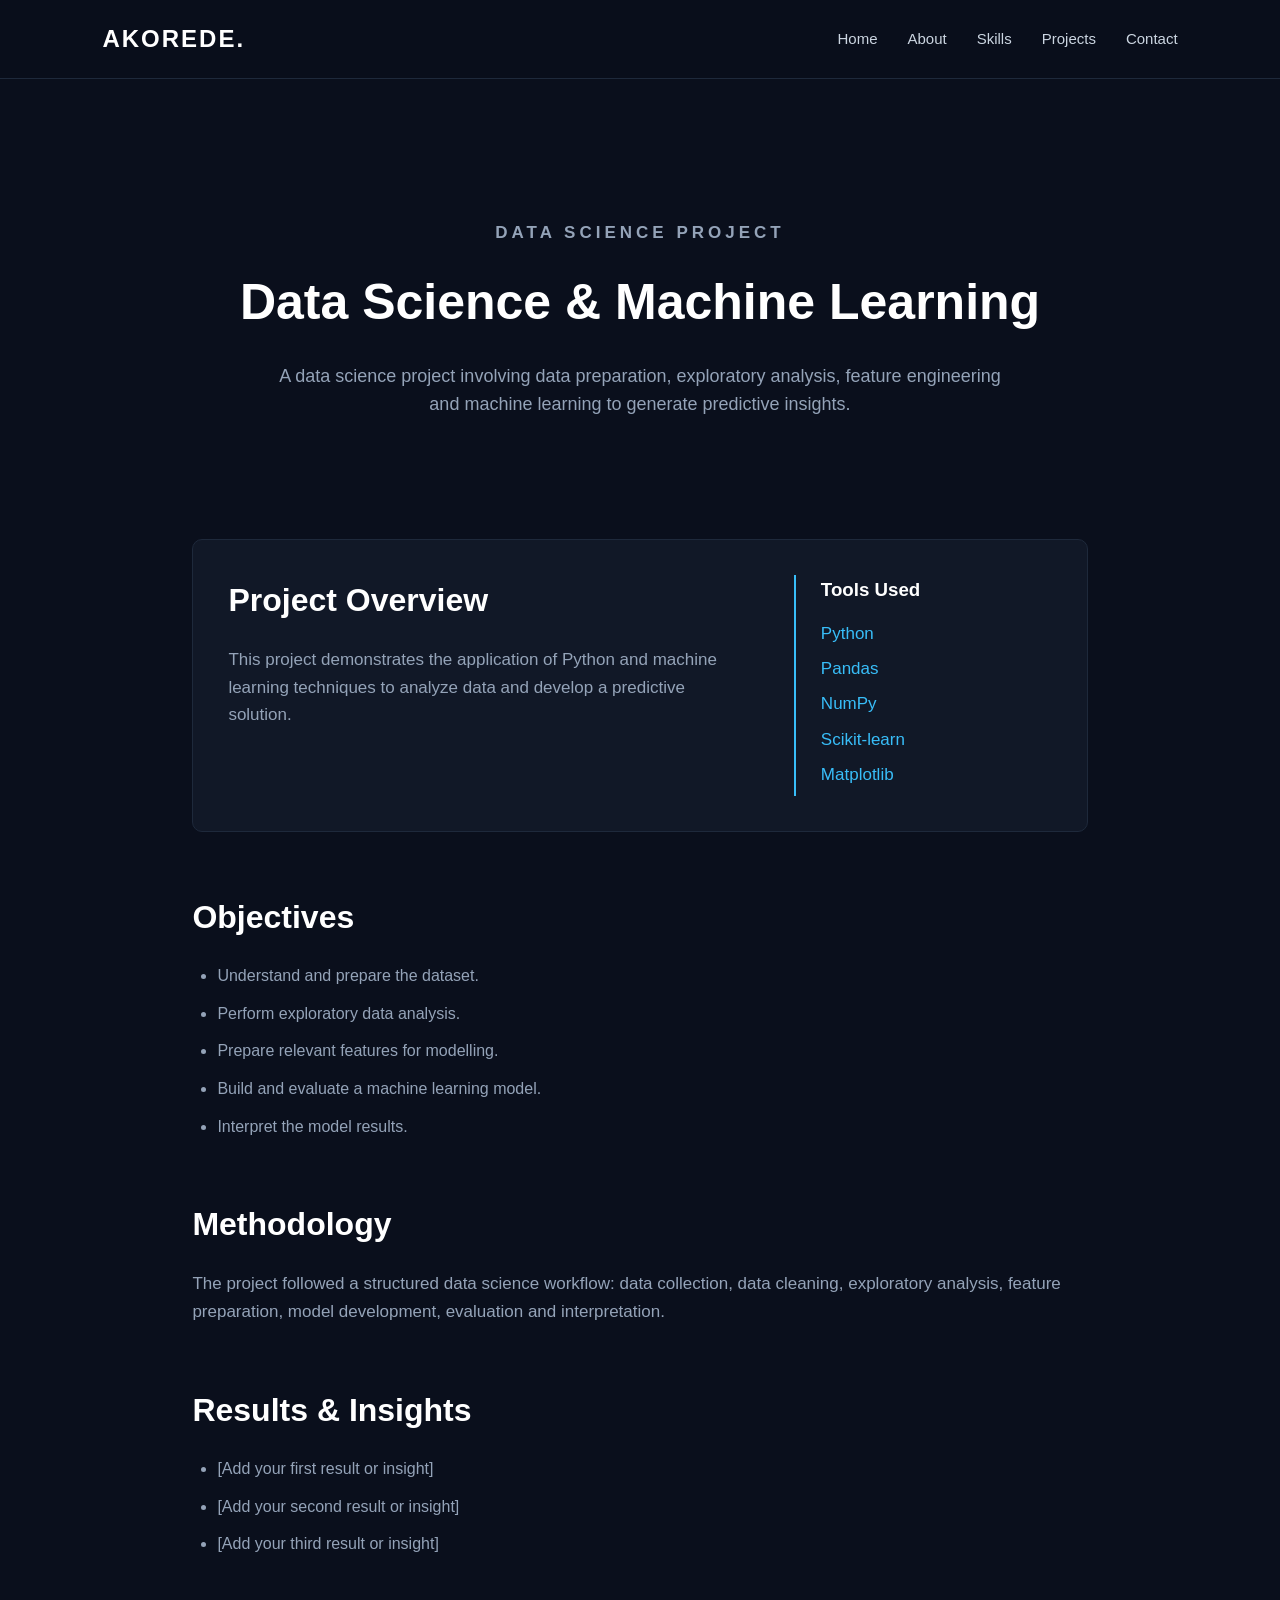
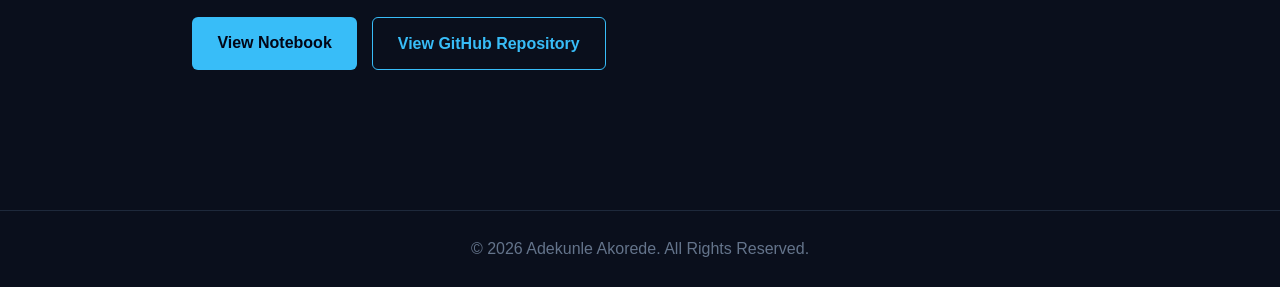
==== projects/data-science-project.html @ b8d7f151 "Create data-science-project.html" ====
<!DOCTYPE html>
<html lang="en">

<head>
    <meta charset="UTF-8">
    <meta name="viewport" content="width=device-width, initial-scale=1.0">

    <title>Data Science Project | Adekunle Akorede</title>

    <link rel="stylesheet" href="../style.css">
</head>

<body>

    <nav>
        <div class="logo">AKOREDE.</div>

        <ul>
            <li><a href="../index.html">Home</a></li>
            <li><a href="../index.html#about">About</a></li>
            <li><a href="../index.html#skills">Skills</a></li>
            <li><a href="../index.html#projects">Projects</a></li>
            <li><a href="../index.html#contact">Contact</a></li>
        </ul>
    </nav>


    <main class="project-page">

        <section class="project-header">

            <p class="intro">DATA SCIENCE PROJECT</p>

            <h1>Data Science & Machine Learning</h1>

            <p>
                A data science project involving data preparation,
                exploratory analysis, feature engineering and
                machine learning to generate predictive insights.
            </p>

        </section>


        <section class="project-details">

            <div>

                <h2>Project Overview</h2>

                <p>
                    This project demonstrates the application of
                    Python and machine learning techniques to analyze
                    data and develop a predictive solution.
                </p>

            </div>


            <div class="project-info">

                <h3>Tools Used</h3>

                <p>Python</p>
                <p>Pandas</p>
                <p>NumPy</p>
                <p>Scikit-learn</p>
                <p>Matplotlib</p>

            </div>

        </section>


        <section>

            <h2>Objectives</h2>

            <ul class="project-list">

                <li>Understand and prepare the dataset.</li>

                <li>Perform exploratory data analysis.</li>

                <li>Prepare relevant features for modelling.</li>

                <li>Build and evaluate a machine learning model.</li>

                <li>Interpret the model results.</li>

            </ul>

        </section>


        <section>

            <h2>Methodology</h2>

            <p>
                The project followed a structured data science workflow:
                data collection, data cleaning, exploratory analysis,
                feature preparation, model development, evaluation
                and interpretation.
            </p>

        </section>


        <section>

            <h2>Results & Insights</h2>

            <ul class="project-list">

                <li>[Add your first result or insight]</li>

                <li>[Add your second result or insight]</li>

                <li>[Add your third result or insight]</li>

            </ul>

        </section>


        <section class="project-links">

            <a href="#" class="btn primary-btn">
                View Notebook
            </a>

            <a href="#" class="btn secondary-btn">
                View GitHub Repository
            </a>

        </section>

    </main>


    <footer>

        <p>
            © 2026 Adekunle Akorede. All Rights Reserved.
        </p>

    </footer>

</body>

</html>
---- style.css ----
* {
    margin: 0;
    padding: 0;
    box-sizing: border-box;
}

html {
    scroll-behavior: smooth;
}

body {
    font-family: Arial, Helvetica, sans-serif;
    background: #0a0f1c;
    color: #ffffff;
    line-height: 1.6;
}

/* NAVIGATION */

nav {
    width: 100%;
    padding: 20px 8%;
    display: flex;
    justify-content: space-between;
    align-items: center;
    position: sticky;
    top: 0;
    z-index: 1000;
    background: rgba(10, 15, 28, 0.95);
    border-bottom: 1px solid #1e293b;
}

.logo {
    font-size: 24px;
    font-weight: bold;
    letter-spacing: 2px;
}

nav ul {
    display: flex;
    list-style: none;
    gap: 30px;
}

nav ul li a {
    color: #cbd5e1;
    text-decoration: none;
    font-size: 15px;
    transition: 0.3s;
}

nav ul li a:hover {
    color: #38bdf8;
}


/* HERO */

.hero {
    min-height: 90vh;
    display: flex;
    align-items: center;
    justify-content: center;
    flex-direction: row;
    padding: 80px 8%;
    background: linear-gradient(
        135deg,
        #0a0f1c,
        #111827,
        #0f172a
    );
}

.hero-image {
    margin-right: 55px;
    flex-shrink: 0;
}

.hero-image img {
    width: 210px;
    height: 210px;
    object-fit: cover;
    border-radius: 20px;
    border: 2px solid #38bdf8;
    display: block;
}

.hero-content {
    max-width: 850px;
}

.intro {
    color: #38bdf8;
    font-weight: bold;
    letter-spacing: 4px;
    margin-bottom: 15px;
}

.hero h1 {
    font-size: 70px;
    line-height: 1;
    margin-bottom: 25px;
}

.hero h2 {
    font-size: 28px;
    color: #cbd5e1;
    margin-bottom: 25px;
}

.hero h2 span {
    color: #38bdf8;
}

.hero-description {
    max-width: 650px;
    font-size: 19px;
    color: #94a3b8;
    margin-bottom: 35px;
}


/* BUTTONS */

.hero-buttons {
    display: flex;
    gap: 15px;
}

.btn {
    padding: 13px 25px;
    text-decoration: none;
    border-radius: 6px;
    font-weight: bold;
    transition: 0.3s;
}

.primary-btn {
    background: #38bdf8;
    color: #020617;
}

.primary-btn:hover {
    background: #7dd3fc;
}

.secondary-btn {
    border: 1px solid #38bdf8;
    color: #38bdf8;
}

.secondary-btn:hover {
    background: #38bdf8;
    color: #020617;
}


/* SECTIONS */

.section {
    padding: 100px 8%;
    max-width: 1200px;
    margin: auto;
}

.section-title {
    margin-bottom: 50px;
}

.section-title p {
    color: #38bdf8;
    font-size: 13px;
    font-weight: bold;
    letter-spacing: 3px;
}

.section-title h2 {
    font-size: 42px;
    margin-top: 8px;
}


/* ABOUT */

.about-content {
    display: grid;
    grid-template-columns: 2fr 1fr;
    gap: 50px;
}

.about-text p {
    color: #94a3b8;
    font-size: 18px;
    margin-bottom: 20px;
}

.about-card {
    background: #111827;
    padding: 30px;
    border-radius: 10px;
    border: 1px solid #1e293b;
}

.about-card h3 {
    margin-bottom: 20px;
}

.about-card ul {
    list-style: none;
}

.about-card li {
    color: #94a3b8;
    margin-bottom: 12px;
}


/* SKILLS */

.skills-section {
    max-width: 100%;
    background: #0f172a;
}

.skills-section .section-title,
.skills-grid {
    max-width: 1040px;
    margin-left: auto;
    margin-right: auto;
}

.skills-grid {
    display: grid;
    grid-template-columns: repeat(3, 1fr);
    gap: 20px;
}

.skill-card {
    background: #111827;
    padding: 30px;
    border-radius: 10px;
    border: 1px solid #1e293b;
    transition: 0.3s;
}

.skill-card:hover {
    transform: translateY(-5px);
    border-color: #38bdf8;
}

.skill-card h3 {
    margin-bottom: 10px;
    color: #38bdf8;
}

.skill-card p {
    color: #94a3b8;
}


/* PROJECTS */

.projects-grid {
    display: grid;
    grid-template-columns: repeat(3, 1fr);
    gap: 25px;
}

.project-card {
    background: #111827;
    border: 1px solid #1e293b;
    border-radius: 10px;
    overflow: hidden;
    transition: 0.3s;
}

.project-card:hover {
    transform: translateY(-7px);
    border-color: #38bdf8;
}

.project-image {
    height: 180px;
    background: #1e293b;
    display: flex;
    justify-content: center;
    align-items: center;
}

.project-image span {
    color: #38bdf8;
    font-weight: bold;
    letter-spacing: 2px;
}

.project-content {
    padding: 25px;
}

.project-content h3 {
    margin-bottom: 12px;
}

.project-content p {
    color: #94a3b8;
    margin-bottom: 15px;
}

.project-tools {
    font-size: 13px;
    color: #38bdf8;
    margin-bottom: 20px;
}

.project-link {
    color: #ffffff;
    text-decoration: none;
    font-weight: bold;
}


/* EXPERIENCE */

.experience-card {
    background: #111827;
    padding: 35px;
    border-left: 4px solid #38bdf8;
    border-radius: 8px;
}

.experience-card h3 {
    font-size: 24px;
    margin-bottom: 10px;
}

.experience-role {
    color: #38bdf8;
    font-weight: bold;
}

.experience-date {
    color: #64748b;
    margin: 5px 0 20px;
}

.experience-card ul {
    padding-left: 20px;
    color: #94a3b8;
}

.experience-card li {
    margin-bottom: 8px;
}


/* CONTACT */

.contact-section {
    text-align: center;
}

.contact-section > p {
    color: #94a3b8;
    font-size: 18px;
    margin-bottom: 30px;
}

.contact-links {
    display: flex;
    justify-content: center;
    gap: 15px;
}

.contact-links a {
    color: #38bdf8;
    text-decoration: none;
    border: 1px solid #38bdf8;
    padding: 10px 20px;
    border-radius: 6px;
}

.contact-links a:hover {
    background: #38bdf8;
    color: #020617;
}


/* FOOTER */

footer {
    text-align: center;
    padding: 25px;
    border-top: 1px solid #1e293b;
    color: #64748b;
}


/* MOBILE */

@media (max-width: 900px) {

    nav ul {
        gap: 15px;
    }

    .hero h1 {
        font-size: 55px;
    }

    .about-content {
        grid-template-columns: 1fr;
    }

    .skills-grid,
    .projects-grid {
        grid-template-columns: 1fr 1fr;
    }
}


@media (max-width: 600px) {

    nav {
        padding: 15px 5%;
    }

    nav ul {
        display: none;
    }

    .hero {
        padding: 70px 5%;
    }

    .hero h1 {
        font-size: 45px;
    }

    .hero h2 {
        font-size: 21px;
    }

    .hero-description {
        font-size: 16px;
    }

    .hero-image {
    margin-right: 0;
    margin-bottom: 30px;
}

.hero-image img {
    width: 160px;
    height: 160px;
}
    .hero-buttons {
        flex-direction: column;
        align-items: flex-start;
    }

    .section {
        padding: 70px 5%;
    }

    .section-title h2 {
        font-size: 34px;
    }

    .skills-grid,
    .projects-grid {
        grid-template-columns: 1fr;
    }

    .contact-links {
        flex-direction: column;
        align-items: center;
    }
}



/* PROJECT PAGE */

.project-page {
    max-width: 1100px;
    margin: auto;
    padding: 80px 8%;
}

.project-header {
    padding: 60px 0;
    text-align: center;
}

.project-header h1 {
    font-size: 50px;
    margin: 15px 0 20px;
}

.project-header > p:last-child {
    max-width: 750px;
    margin: auto;
    color: #94a3b8;
    font-size: 18px;
}

.project-page section {
    margin-bottom: 60px;
}

.project-page h2 {
    font-size: 32px;
    margin-bottom: 20px;
}

.project-page p {
    color: #94a3b8;
    font-size: 17px;
}

.project-details {
    display: grid;
    grid-template-columns: 2fr 1fr;
    gap: 50px;
    background: #111827;
    padding: 35px;
    border-radius: 10px;
    border: 1px solid #1e293b;
}

.project-info {
    border-left: 2px solid #38bdf8;
    padding-left: 25px;
}

.project-info h3 {
    margin-bottom: 15px;
}

.project-info p {
    margin-bottom: 8px;
    color: #38bdf8;
}

.project-list {
    padding-left: 25px;
    color: #94a3b8;
}

.project-list li {
    margin-bottom: 12px;
}

.dashboard-placeholder {
    min-height: 400px;
    background: #111827;
    border: 2px dashed #334155;
    border-radius: 10px;
    display: flex;
    align-items: center;
    justify-content: center;
}

.dashboard-placeholder p {
    color: #64748b;
}

.project-links {
    display: flex;
    gap: 15px;
}


/* PROJECT PAGE MOBILE */

@media (max-width: 700px) {

    .project-page {
        padding: 60px 5%;
    }

    .project-header h1 {
        font-size: 36px;
    }

    .project-details {
        grid-template-columns: 1fr;
        gap: 30px;
    }

    .project-info {
        border-left: none;
        border-top: 2px solid #38bdf8;
        padding-left: 0;
        padding-top: 20px;
    }

    .project-links {
        flex-direction: column;
        align-items: flex-start;
    }
}

.dashboard-image {
    width: 100%;
    background: #111827;
    padding: 15px;
    border-radius: 10px;
    border: 1px solid #1e293b;
}

.dashboard-image img {
    width: 100%;
    height: auto;
    display: block;
    border-radius: 6px;
}
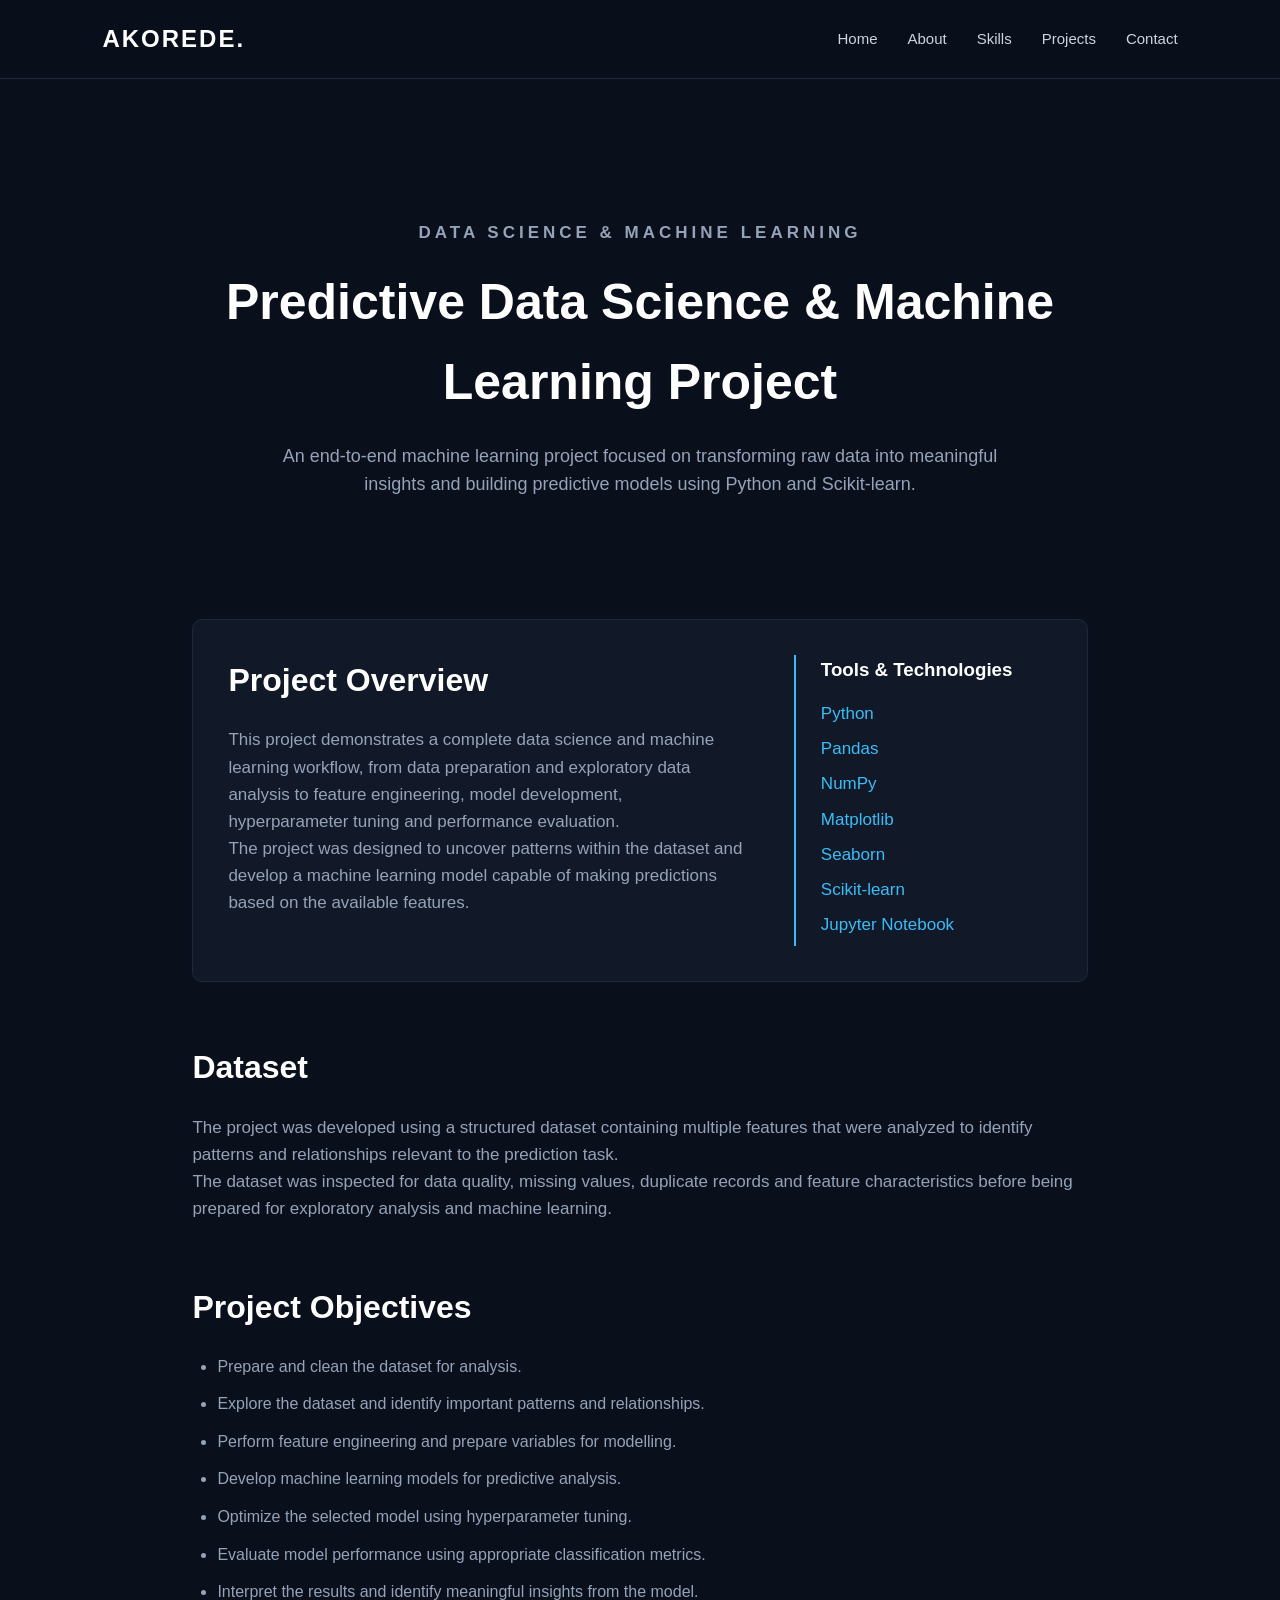
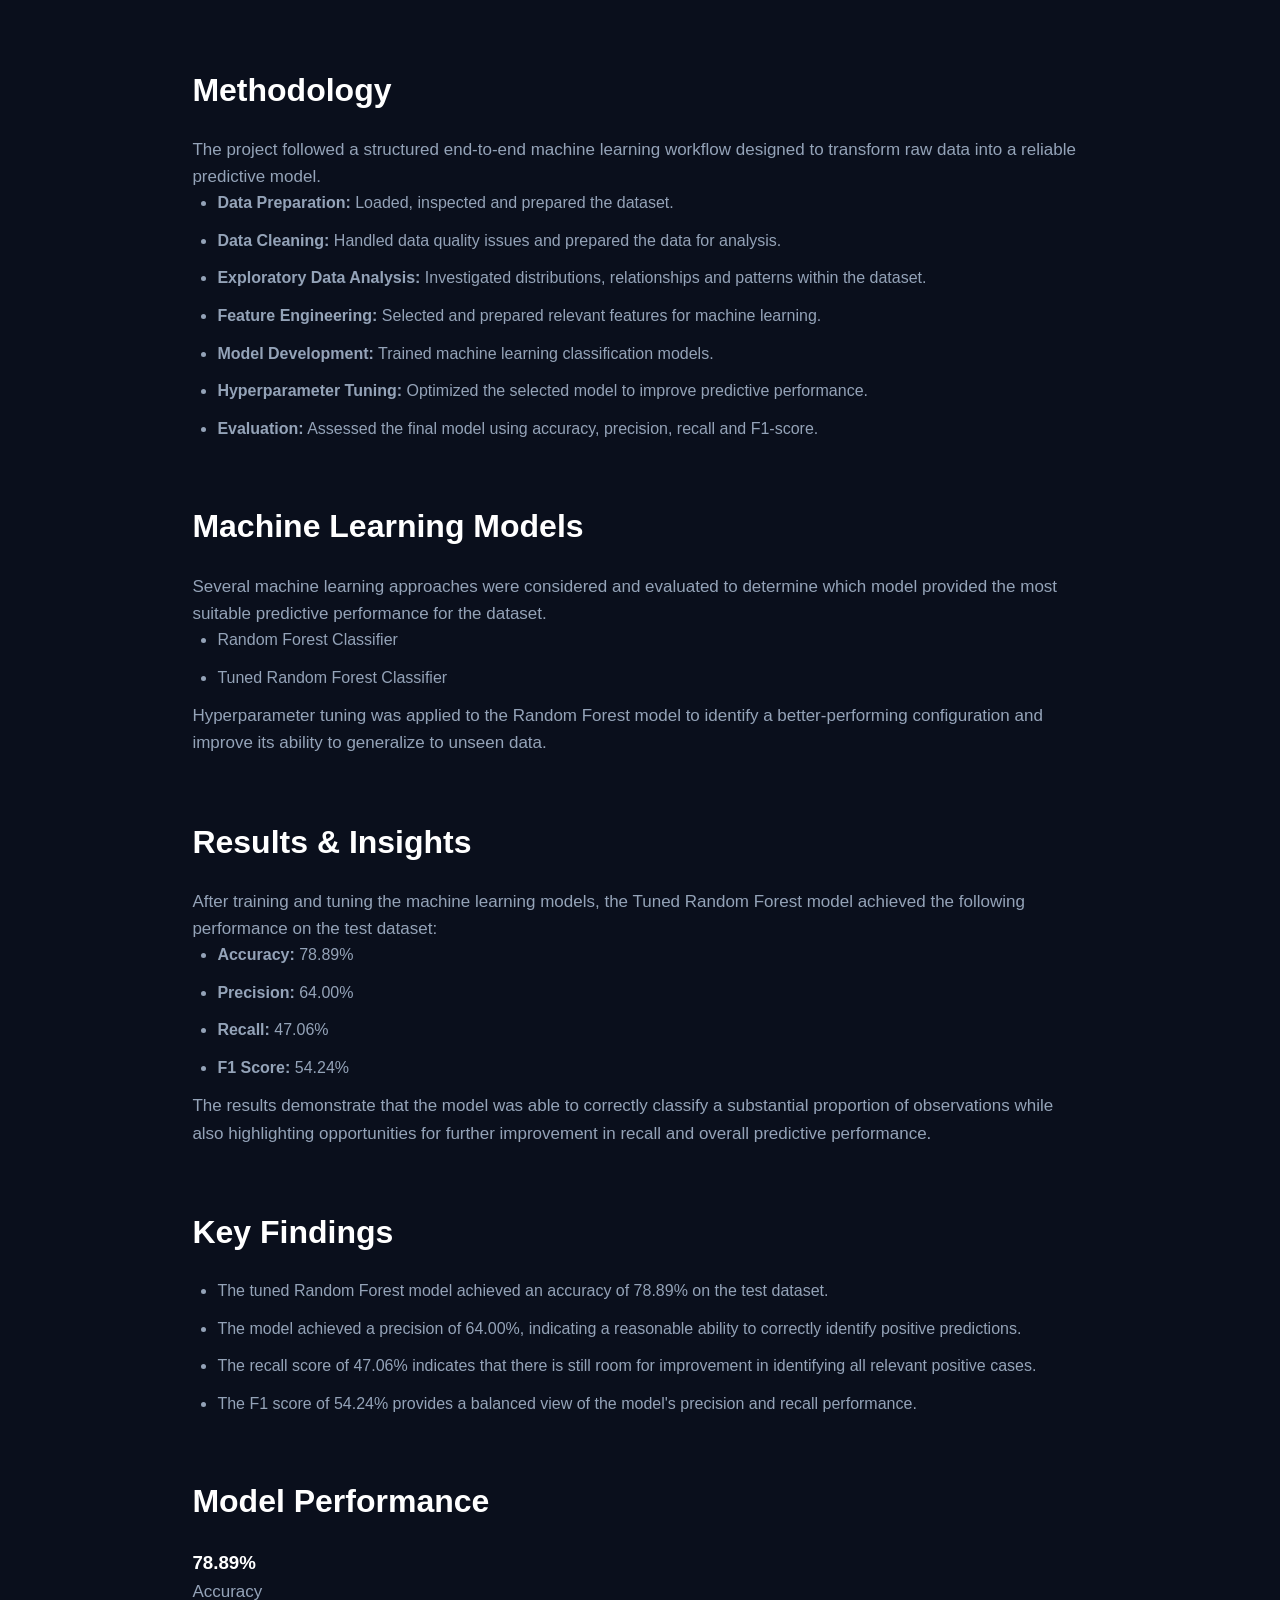
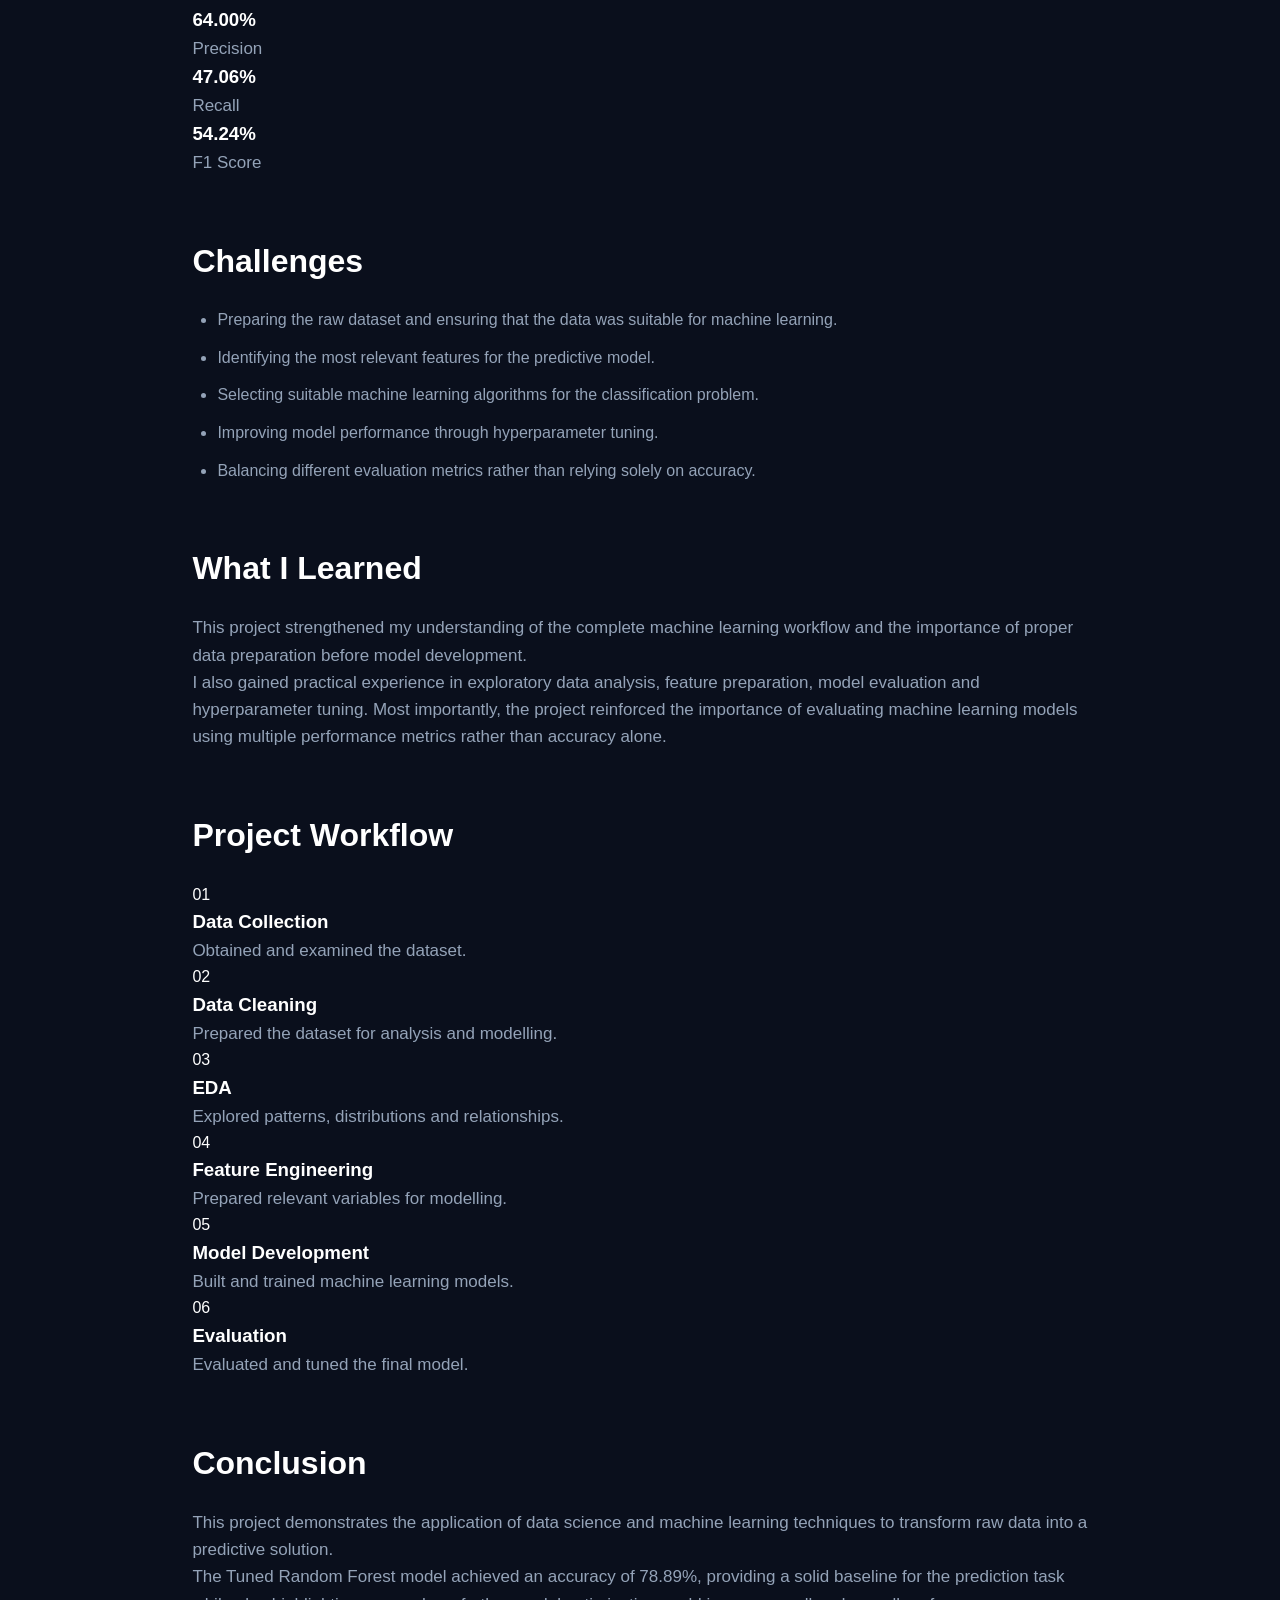
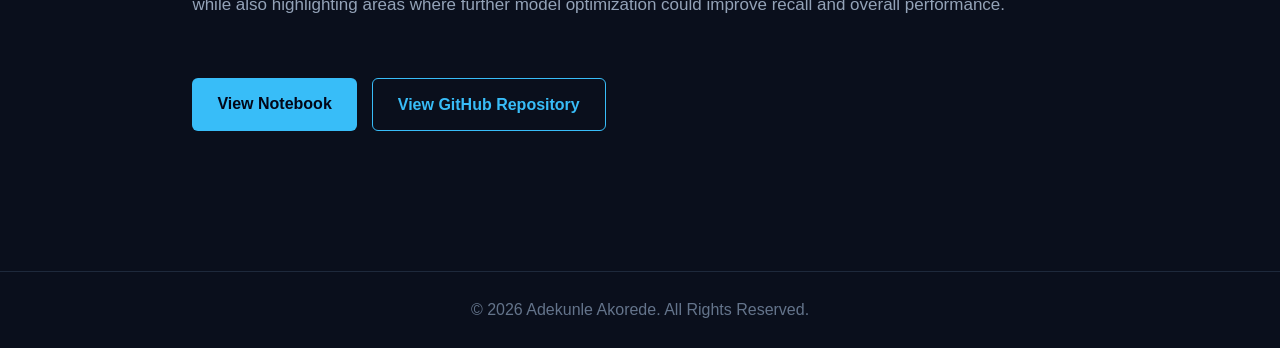
==== commit fa2a11c5: "Update data-science-project.html" ====
--- a/projects/data-science-project.html
+++ b/projects/data-science-project.html
@@ -5,7 +5,7 @@
     <meta charset="UTF-8">
     <meta name="viewport" content="width=device-width, initial-scale=1.0">
 
-    <title>Data Science Project | Adekunle Akorede</title>
+    <title>Data Science & Machine Learning | Adekunle Akorede</title>
 
     <link rel="stylesheet" href="../style.css">
 </head>
@@ -29,14 +29,14 @@
 
         <section class="project-header">
 
-            <p class="intro">DATA SCIENCE PROJECT</p>
-
-            <h1>Data Science & Machine Learning</h1>
-
-            <p>
-                A data science project involving data preparation,
-                exploratory analysis, feature engineering and
-                machine learning to generate predictive insights.
+            <p class="intro">DATA SCIENCE & MACHINE LEARNING</p>
+        
+            <h1>Predictive Data Science & Machine Learning Project</h1>
+        
+            <p>
+                An end-to-end machine learning project focused on transforming
+                raw data into meaningful insights and building predictive models
+                using Python and Scikit-learn.
             </p>
 
         </section>
@@ -45,95 +45,362 @@
         <section class="project-details">
 
             <div>
-
+        
                 <h2>Project Overview</h2>
-
+        
                 <p>
-                    This project demonstrates the application of
-                    Python and machine learning techniques to analyze
-                    data and develop a predictive solution.
+                    This project demonstrates a complete data science and machine
+                    learning workflow, from data preparation and exploratory data
+                    analysis to feature engineering, model development,
+                    hyperparameter tuning and performance evaluation.
                 </p>
-
+        
+                <p>
+                    The project was designed to uncover patterns within the dataset
+                    and develop a machine learning model capable of making
+                    predictions based on the available features.
+                </p>
+        
             </div>
-
-
+            
             <div class="project-info">
 
-                <h3>Tools Used</h3>
-
+                <h3>Tools & Technologies</h3>
+            
                 <p>Python</p>
                 <p>Pandas</p>
                 <p>NumPy</p>
+                <p>Matplotlib</p>
+                <p>Seaborn</p>
                 <p>Scikit-learn</p>
-                <p>Matplotlib</p>
-
+                <p>Jupyter Notebook</p>
+            
             </div>
 
         </section>
 
-
-        <section>
-
-            <h2>Objectives</h2>
-
+        <section>
+        
+            <h2>Dataset</h2>
+        
+            <p>
+                The project was developed using a structured dataset containing
+                multiple features that were analyzed to identify patterns and
+                relationships relevant to the prediction task.
+            </p>
+        
+            <p>
+                The dataset was inspected for data quality, missing values,
+                duplicate records and feature characteristics before being
+                prepared for exploratory analysis and machine learning.
+            </p>
+        
+        </section>
+
+        <section>
+
+            <h2>Project Objectives</h2>
+
+                <ul class="project-list">
+            
+                    <li>Prepare and clean the dataset for analysis.</li>
+            
+                    <li>Explore the dataset and identify important patterns and relationships.</li>
+            
+                    <li>Perform feature engineering and prepare variables for modelling.</li>
+            
+                    <li>Develop machine learning models for predictive analysis.</li>
+            
+                    <li>Optimize the selected model using hyperparameter tuning.</li>
+            
+                    <li>Evaluate model performance using appropriate classification metrics.</li>
+            
+                    <li>Interpret the results and identify meaningful insights from the model.</li>
+            
+                </ul>
+            
+            </section>
+
+
+        <section>
+
+            <h2>Methodology</h2>
+
+            <p>
+                The project followed a structured end-to-end machine learning
+                workflow designed to transform raw data into a reliable predictive
+                model.
+            </p>
+
+             <ul class="project-list">
+
+                <li><strong>Data Preparation:</strong> Loaded, inspected and prepared the dataset.</li>
+        
+                <li><strong>Data Cleaning:</strong> Handled data quality issues and prepared the data for analysis.</li>
+        
+                <li><strong>Exploratory Data Analysis:</strong> Investigated distributions, relationships and patterns within the dataset.</li>
+        
+                <li><strong>Feature Engineering:</strong> Selected and prepared relevant features for machine learning.</li>
+        
+                <li><strong>Model Development:</strong> Trained machine learning classification models.</li>
+        
+                <li><strong>Hyperparameter Tuning:</strong> Optimized the selected model to improve predictive performance.</li>
+        
+                <li><strong>Evaluation:</strong> Assessed the final model using accuracy, precision, recall and F1-score.</li>
+        
+            </ul>
+
+        </section>
+
+        <section>
+        
+            <h2>Machine Learning Models</h2>
+        
+            <p>
+                Several machine learning approaches were considered and evaluated
+                to determine which model provided the most suitable predictive
+                performance for the dataset.
+            </p>
+        
             <ul class="project-list">
-
-                <li>Understand and prepare the dataset.</li>
-
-                <li>Perform exploratory data analysis.</li>
-
-                <li>Prepare relevant features for modelling.</li>
-
-                <li>Build and evaluate a machine learning model.</li>
-
-                <li>Interpret the model results.</li>
-
+        
+                <li>Random Forest Classifier</li>
+        
+                <li>Tuned Random Forest Classifier</li>
+        
             </ul>
-
-        </section>
-
-
-        <section>
-
-            <h2>Methodology</h2>
-
-            <p>
-                The project followed a structured data science workflow:
-                data collection, data cleaning, exploratory analysis,
-                feature preparation, model development, evaluation
-                and interpretation.
-            </p>
-
-        </section>
-
-
-        <section>
-
+        
+            <p>
+                Hyperparameter tuning was applied to the Random Forest model to
+                identify a better-performing configuration and improve its ability
+                to generalize to unseen data.
+            </p>
+        
+        </section>
+
+        <section>
+        
             <h2>Results & Insights</h2>
-
+        
+            <p>
+                After training and tuning the machine learning models, the
+                Tuned Random Forest model achieved the following performance
+                on the test dataset:
+            </p>
+        
             <ul class="project-list">
-
-                <li>[Add your first result or insight]</li>
-
-                <li>[Add your second result or insight]</li>
-
-                <li>[Add your third result or insight]</li>
-
+        
+                <li><strong>Accuracy:</strong> 78.89%</li>
+        
+                <li><strong>Precision:</strong> 64.00%</li>
+        
+                <li><strong>Recall:</strong> 47.06%</li>
+        
+                <li><strong>F1 Score:</strong> 54.24%</li>
+        
             </ul>
-
-        </section>
-
-
+        
+            <p>
+                The results demonstrate that the model was able to correctly
+                classify a substantial proportion of observations while also
+                highlighting opportunities for further improvement in recall
+                and overall predictive performance.
+            </p>
+        
+        </section>
+
+        <section>
+        
+            <h2>Key Findings</h2>
+        
+            <ul class="project-list">
+        
+                <li>
+                    The tuned Random Forest model achieved an accuracy of
+                    78.89% on the test dataset.
+                </li>
+        
+                <li>
+                    The model achieved a precision of 64.00%, indicating a
+                    reasonable ability to correctly identify positive predictions.
+                </li>
+        
+                <li>
+                    The recall score of 47.06% indicates that there is still
+                    room for improvement in identifying all relevant positive cases.
+                </li>
+        
+                <li>
+                    The F1 score of 54.24% provides a balanced view of the
+                    model's precision and recall performance.
+                </li>
+        
+            </ul>
+        
+        </section>
+
+        <section class="model-performance">
+        
+            <h2>Model Performance</h2>
+        
+            <div class="performance-grid">
+        
+                <div class="performance-card">
+                    <h3>78.89%</h3>
+                    <p>Accuracy</p>
+                </div>
+        
+                <div class="performance-card">
+                    <h3>64.00%</h3>
+                    <p>Precision</p>
+                </div>
+        
+                <div class="performance-card">
+                    <h3>47.06%</h3>
+                    <p>Recall</p>
+                </div>
+        
+                <div class="performance-card">
+                    <h3>54.24%</h3>
+                    <p>F1 Score</p>
+                </div>
+        
+            </div>
+        
+        </section>
+
+        <section>
+        
+            <h2>Challenges</h2>
+        
+            <ul class="project-list">
+        
+                <li>
+                    Preparing the raw dataset and ensuring that the data was
+                    suitable for machine learning.
+                </li>
+        
+                <li>
+                    Identifying the most relevant features for the predictive model.
+                </li>
+        
+                <li>
+                    Selecting suitable machine learning algorithms for the
+                    classification problem.
+                </li>
+        
+                <li>
+                    Improving model performance through hyperparameter tuning.
+                </li>
+        
+                <li>
+                    Balancing different evaluation metrics rather than relying
+                    solely on accuracy.
+                </li>
+        
+            </ul>
+        
+        </section>
+
+        <section>
+        
+            <h2>What I Learned</h2>
+        
+            <p>
+                This project strengthened my understanding of the complete
+                machine learning workflow and the importance of proper data
+                preparation before model development.
+            </p>
+        
+            <p>
+                I also gained practical experience in exploratory data analysis,
+                feature preparation, model evaluation and hyperparameter tuning.
+                Most importantly, the project reinforced the importance of
+                evaluating machine learning models using multiple performance
+                metrics rather than accuracy alone.
+            </p>
+        
+        </section>
+
+        <section>
+        
+            <h2>Project Workflow</h2>
+        
+            <div class="workflow">
+        
+                <div class="workflow-step">
+                    <span>01</span>
+                    <h3>Data Collection</h3>
+                    <p>Obtained and examined the dataset.</p>
+                </div>
+        
+                <div class="workflow-step">
+                    <span>02</span>
+                    <h3>Data Cleaning</h3>
+                    <p>Prepared the dataset for analysis and modelling.</p>
+                </div>
+        
+                <div class="workflow-step">
+                    <span>03</span>
+                    <h3>EDA</h3>
+                    <p>Explored patterns, distributions and relationships.</p>
+                </div>
+        
+                <div class="workflow-step">
+                    <span>04</span>
+                    <h3>Feature Engineering</h3>
+                    <p>Prepared relevant variables for modelling.</p>
+                </div>
+        
+                <div class="workflow-step">
+                    <span>05</span>
+                    <h3>Model Development</h3>
+                    <p>Built and trained machine learning models.</p>
+                </div>
+        
+                <div class="workflow-step">
+                    <span>06</span>
+                    <h3>Evaluation</h3>
+                    <p>Evaluated and tuned the final model.</p>
+                </div>
+        
+            </div>
+        
+        </section>
+
+        <section>
+        
+            <h2>Conclusion</h2>
+        
+            <p>
+                This project demonstrates the application of data science and
+                machine learning techniques to transform raw data into a
+                predictive solution.
+            </p>
+        
+            <p>
+                The Tuned Random Forest model achieved an accuracy of 78.89%,
+                providing a solid baseline for the prediction task while also
+                highlighting areas where further model optimization could
+                improve recall and overall performance.
+            </p>
+        
+        </section>
+        
         <section class="project-links">
-
-            <a href="#" class="btn primary-btn">
+        
+            <a href="YOUR-NOTEBOOK-LINK"
+               class="btn primary-btn"
+               target="_blank">
                 View Notebook
             </a>
-
-            <a href="#" class="btn secondary-btn">
+        
+            <a href="YOUR-GITHUB-LINK"
+               class="btn secondary-btn"
+               target="_blank">
                 View GitHub Repository
             </a>
-
+        
         </section>
 
     </main>
